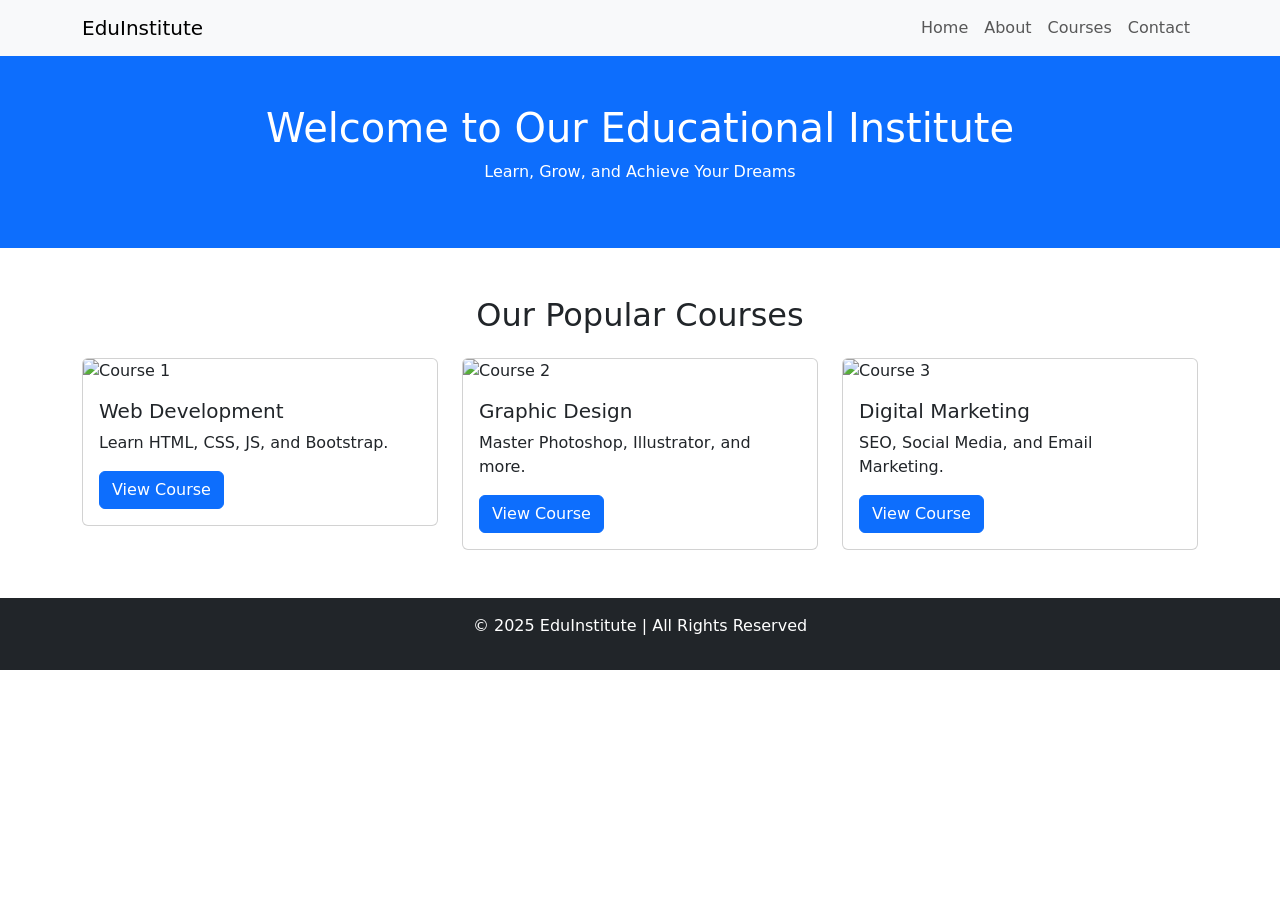
==== assetes/index.html @ 3bbbce3f "Home page created" ====
<!DOCTYPE html>
<html lang="en">
<head>
    <meta charset="UTF-8">
    <meta name="viewport" content="width=device-width, initial-scale=1.0">
    <title>Educational Institute</title>
    <link rel="stylesheet" href="https://cdn.jsdelivr.net/npm/bootstrap@5.3.0/dist/css/bootstrap.min.css">
    <link rel="stylesheet" href="assets/css/style.css">
</head>
<body>

<!-- Navbar -->
<nav class="navbar navbar-expand-lg navbar-light bg-light">
    <div class="container">
        <a class="navbar-brand" href="index.html">EduInstitute</a>
        <button class="navbar-toggler" type="button" data-bs-toggle="collapse" data-bs-target="#navbarNav">
            <span class="navbar-toggler-icon"></span>
        </button>
        <div class="collapse navbar-collapse" id="navbarNav">
            <ul class="navbar-nav ms-auto">
                <li class="nav-item"><a class="nav-link" href="index.html">Home</a></li>
                <li class="nav-item"><a class="nav-link" href="about.html">About</a></li>
                <li class="nav-item"><a class="nav-link" href="courses.html">Courses</a></li>
                <li class="nav-item"><a class="nav-link" href="contact.html">Contact</a></li>
            </ul>
        </div>
    </div>
</nav>

<!-- Hero Section -->
<header class="bg-primary text-white text-center py-5">
    <h1>Welcome to Our Educational Institute</h1>
    <p>Learn, Grow, and Achieve Your Dreams</p>
</header>

<!-- Courses Section -->
<div class="container mt-5">
    <h2 class="text-center">Our Popular Courses</h2>
    <div class="row mt-4">
        <div class="col-md-4">
            <div class="card">
                <img src="assets/images/course1.jpg" class="card-img-top" alt="Course 1">
                <div class="card-body">
                    <h5 class="card-title">Web Development</h5>
                    <p class="card-text">Learn HTML, CSS, JS, and Bootstrap.</p>
                    <a href="courses.html" class="btn btn-primary">View Course</a>
                </div>
            </div>
        </div>
        <div class="col-md-4">
            <div class="card">
                <img src="assets/images/course2.jpg" class="card-img-top" alt="Course 2">
                <div class="card-body">
                    <h5 class="card-title">Graphic Design</h5>
                    <p class="card-text">Master Photoshop, Illustrator, and more.</p>
                    <a href="courses.html" class="btn btn-primary">View Course</a>
                </div>
            </div>
        </div>
        <div class="col-md-4">
            <div class="card">
                <img src="assets/images/course3.jpg" class="card-img-top" alt="Course 3">
                <div class="card-body">
                    <h5 class="card-title">Digital Marketing</h5>
                    <p class="card-text">SEO, Social Media, and Email Marketing.</p>
                    <a href="courses.html" class="btn btn-primary">View Course</a>
                </div>
            </div>
        </div>
    </div>
</div>

<!-- Footer -->
<footer class="bg-dark text-white text-center py-3 mt-5">
    <p>&copy; 2025 EduInstitute | All Rights Reserved</p>
</footer>

<script src="https://cdn.jsdelivr.net/npm/bootstrap@5.3.0/dist/js/bootstrap.bundle.min.js"></script>
</body>
</html>
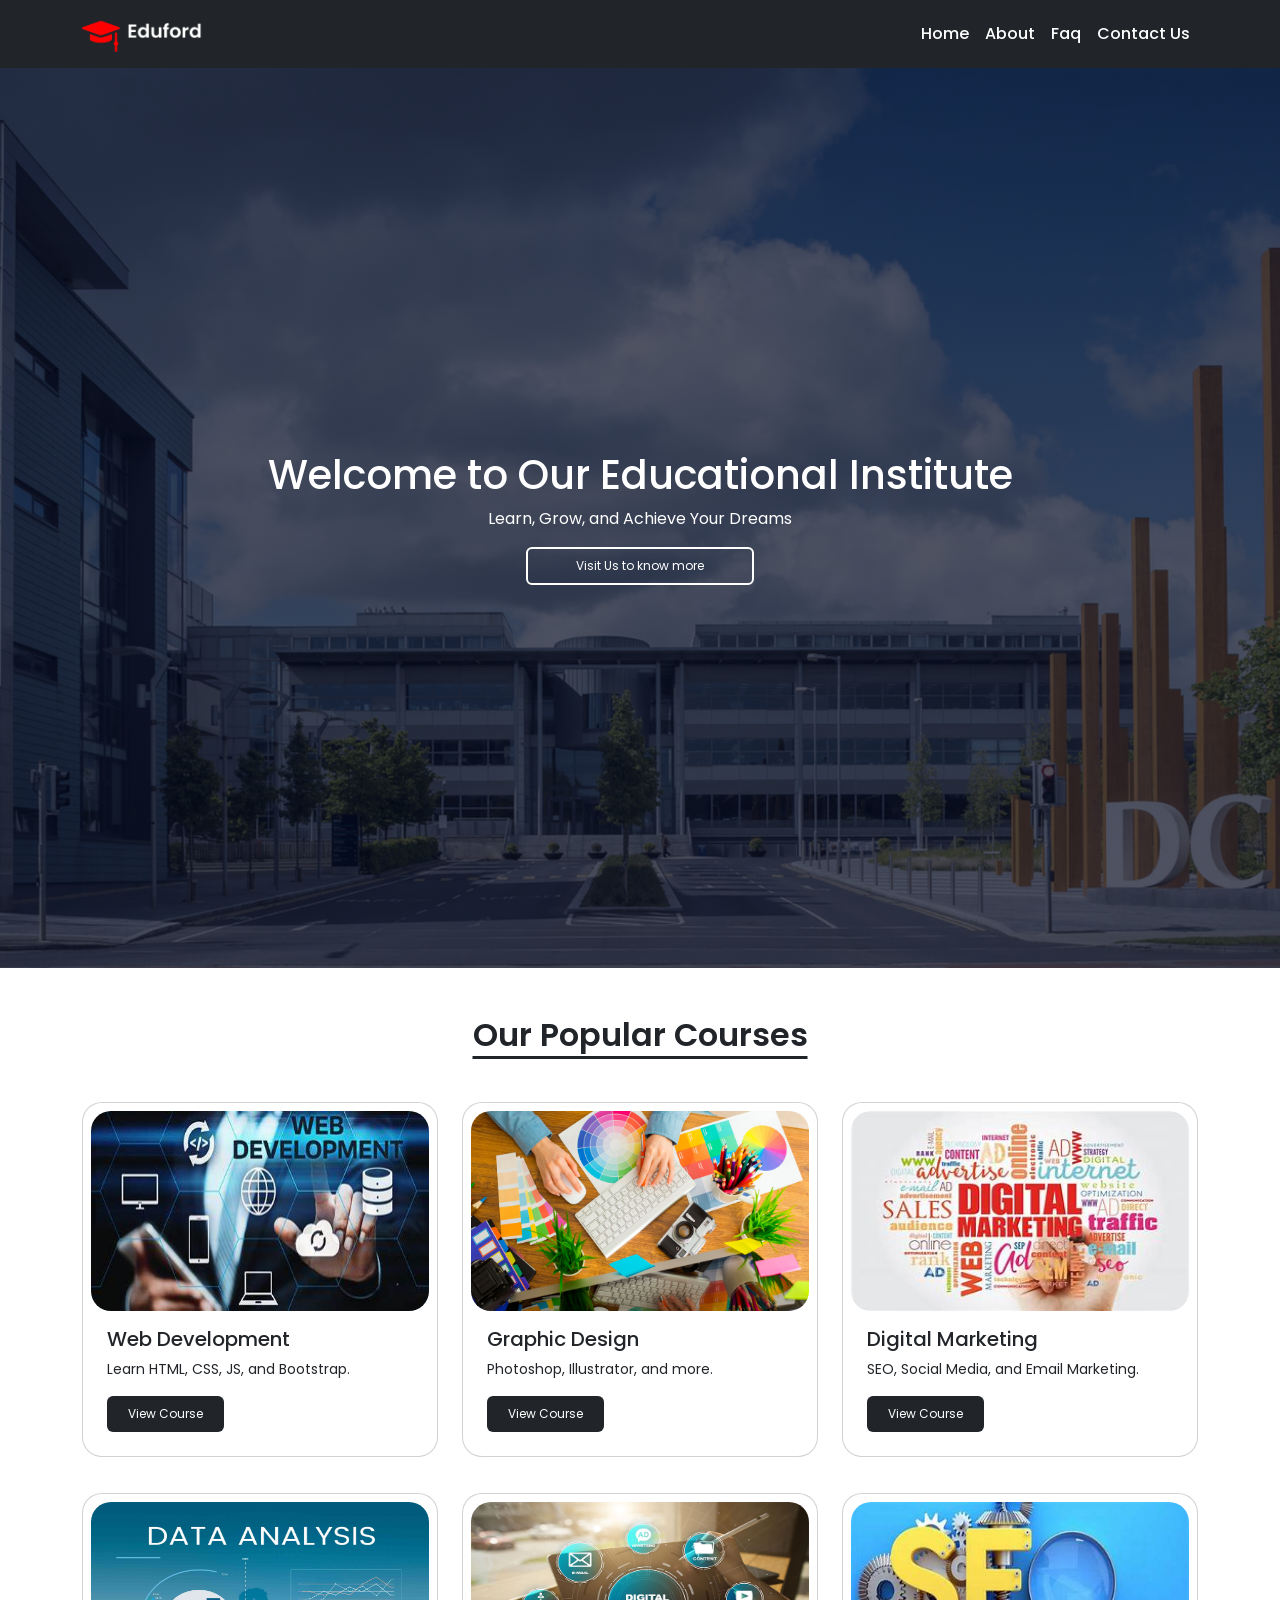
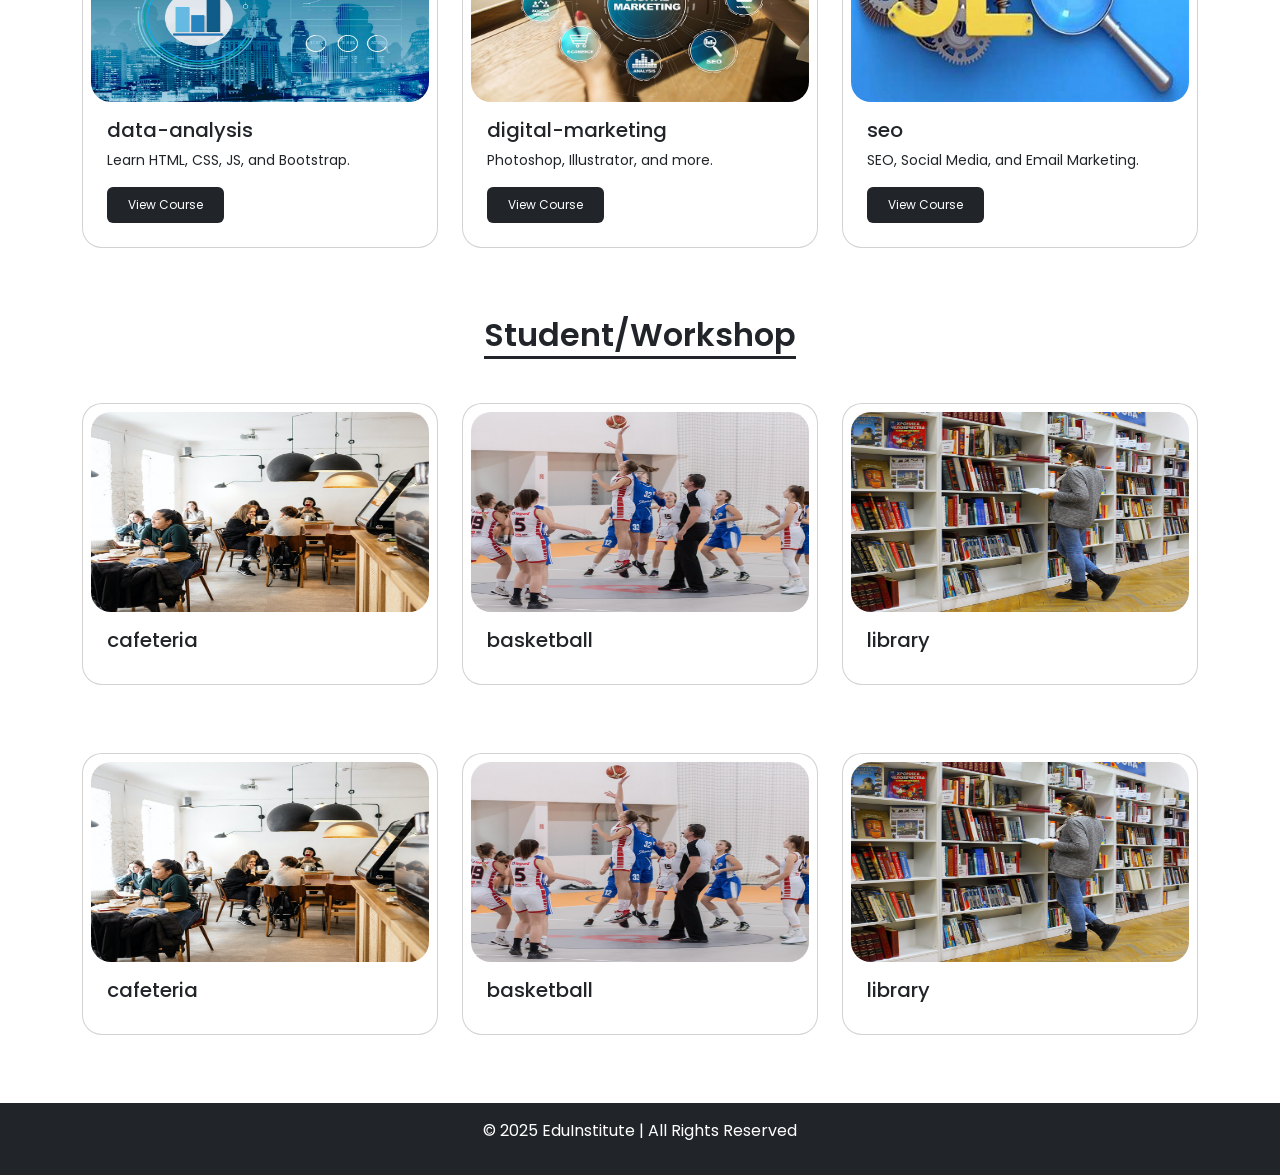
==== commit 5ecf7a93: "home page and about page added" ====
--- a/assetes/index.html
+++ b/assetes/index.html
@@ -4,76 +4,199 @@
     <meta charset="UTF-8">
     <meta name="viewport" content="width=device-width, initial-scale=1.0">
     <title>Educational Institute</title>
+    <link href="https://fonts.googleapis.com/css2?family=Poppins:wght@400;500;600&display=swap" rel="stylesheet">
     <link rel="stylesheet" href="https://cdn.jsdelivr.net/npm/bootstrap@5.3.0/dist/css/bootstrap.min.css">
-    <link rel="stylesheet" href="assets/css/style.css">
+    <link rel="stylesheet" href="style.css">
 </head>
 <body>
 
 <!-- Navbar -->
-<nav class="navbar navbar-expand-lg navbar-light bg-light">
+ <section >
+  <nav class="navbar navbar-expand-sm bg-dark">
     <div class="container">
-        <a class="navbar-brand" href="index.html">EduInstitute</a>
-        <button class="navbar-toggler" type="button" data-bs-toggle="collapse" data-bs-target="#navbarNav">
-            <span class="navbar-toggler-icon"></span>
-        </button>
-        <div class="collapse navbar-collapse" id="navbarNav">
-            <ul class="navbar-nav ms-auto">
-                <li class="nav-item"><a class="nav-link" href="index.html">Home</a></li>
-                <li class="nav-item"><a class="nav-link" href="about.html">About</a></li>
-                <li class="nav-item"><a class="nav-link" href="courses.html">Courses</a></li>
-                <li class="nav-item"><a class="nav-link" href="contact.html">Contact</a></li>
-            </ul>
-        </div>
-    </div>
-</nav>
+      <a class="navbar-brand fs-3  fw-bold" href="#"><img class="logo" src="../images/logo.png" alt=""></a>
+      <button class="navbar-toggler" type="button" data-bs-toggle="collapse" data-bs-target="#navbarSupportedContent" aria-controls="navbarSupportedContent" aria-expanded="false" aria-label="Toggle navigation">
+        <span class="navbar-toggler-icon"></span>
+      </button>
+      <div class="collapse navbar-collapse " id="navbarSupportedContent">
+        <ul class="navbar-nav ms-auto mb-2 mb-lg-0 ">
+          <li class="nav-item">
+            <a class="nav-link" href="#">Home</a>
+          </li>
+          <li class="nav-item">
+            <a class="nav-link  " href="About.html">About</a>
+          <li class="nav-item">
+            <a class="nav-link  " href="Faq.html" >Faq</a>
+          </li>
+          <li class="nav-item">
+            <a class="nav-link  " href="contact.html" >Contact Us</a>
+          </li>
+        </ul>
+      
+      </div>
+    </div>
+  </nav>
+</section>
+  <div class="hero-area">
+    <div class="hero-info">
+      <h1 class="">Welcome to Our Educational Institute</h1>
+      <p>Learn, Grow, and Achieve Your Dreams</p>
+      <button class="hero-btn btn px-5 py-2 border-2">Visit Us to know more </button>
+
+    </div>
+  
+  </div>
+
+
 
 <!-- Hero Section -->
-<header class="bg-primary text-white text-center py-5">
-    <h1>Welcome to Our Educational Institute</h1>
-    <p>Learn, Grow, and Achieve Your Dreams</p>
-</header>
+
+
+
+   
+
+ 
+
 
 <!-- Courses Section -->
-<div class="container mt-5">
-    <h2 class="text-center">Our Popular Courses</h2>
-    <div class="row mt-4">
+  <div class="container mt-5">
+    <h2 class="heading text-center">Our Popular Courses</h2>
+    <div class="row mt-5">
         <div class="col-md-4">
             <div class="card">
-                <img src="assets/images/course1.jpg" class="card-img-top" alt="Course 1">
+                <img src="../images/web-development.jpeg"  alt="Course 1">
                 <div class="card-body">
                     <h5 class="card-title">Web Development</h5>
-                    <p class="card-text">Learn HTML, CSS, JS, and Bootstrap.</p>
-                    <a href="courses.html" class="btn btn-primary">View Course</a>
+                    <p class="card-text ">Learn HTML, CSS, JS, and Bootstrap.</p>
+                    <a href="courses.html" class="btn">View Course</a>
                 </div>
             </div>
         </div>
         <div class="col-md-4">
             <div class="card">
-                <img src="assets/images/course2.jpg" class="card-img-top" alt="Course 2">
+                <img src="../images/Graphic-Designing.jpg" class="" alt="Course 2">
                 <div class="card-body">
                     <h5 class="card-title">Graphic Design</h5>
-                    <p class="card-text">Master Photoshop, Illustrator, and more.</p>
-                    <a href="courses.html" class="btn btn-primary">View Course</a>
+                    <p class="card-text "> Photoshop, Illustrator, and more.</p>
+                    <a href="courses.html" class="btn">View Course</a>
                 </div>
             </div>
         </div>
         <div class="col-md-4">
             <div class="card">
-                <img src="assets/images/course3.jpg" class="card-img-top" alt="Course 3">
+                <img src="../images/digital-markteting.jpeg" class="" alt="Course 3">
                 <div class="card-body">
                     <h5 class="card-title">Digital Marketing</h5>
-                    <p class="card-text">SEO, Social Media, and Email Marketing.</p>
-                    <a href="courses.html" class="btn btn-primary">View Course</a>
+                    <p class="card-text ">SEO, Social Media, and Email Marketing.</p>
+                    <a href="courses.html" class="btn">View Course</a>
                 </div>
             </div>
         </div>
     </div>
+    <!-- 2nd row of course -->
+    <div class="row mt-3">
+      <div class="col-md-4">
+          <div class="card">
+              <img src="../images/data-analysis.jpg"  alt="Course 1">
+              <div class="card-body">
+                  <h5 class="card-title">data-analysis</h5>
+                  <p class="card-text ">Learn HTML, CSS, JS, and Bootstrap.</p>
+                  <a href="courses.html" class="btn">View Course</a>
+              </div>
+          </div>
+      </div>
+      <div class="col-md-4">
+          <div class="card">
+              <img src="../images/digital-marketing.jpg" class="" alt="Course 2">
+              <div class="card-body">
+                  <h5 class="card-title">digital-marketing</h5>
+                  <p class="card-text "> Photoshop, Illustrator, and more.</p>
+                  <a href="courses.html" class="btn">View Course</a>
+              </div>
+          </div>
+      </div>
+      <div class="col-md-4">
+          <div class="card">
+              <img src="../images/seo.jpeg" class="" alt="Course 3">
+              <div class="card-body">
+                  <h5 class="card-title">seo</h5>
+                  <p class="card-text ">SEO, Social Media, and Email Marketing.</p>
+                  <a href="courses.html" class="btn">View Course</a>
+              </div>
+          </div>
+      </div>
+  </div>
+</div>  
+
+<!-- Student/Workshop -->
+ <div class="container mt-5">
+  <h2 class="heading text-center">Student/Workshop</h2>
+  <div class="row mt-5">
+      <div class="col-md-4">
+          <div class="card">
+              <img src="../images/cafeteria.png" class="card-img-top" alt="Course 1">
+              <div class="card-body">
+                  <h5 class="card-title">cafeteria</h5>
+                
+              
+              </div>
+          </div>
+      </div>
+      <div class="col-md-4">
+          <div class="card">
+              <img src="../images/basketball.png" class="card-img-top" alt="Course 2">
+              <div class="card-body">
+                  <h5 class="card-title">basketball</h5>
+               
+              </div>
+          </div>
+      </div>
+      <div class="col-md-4">
+          <div class="card">
+              <img src="../images/library.png" class="card-img-top" alt="Course 3">
+              <div class="card-body">
+                  <h5 class="card-title">library</h5>
+                 
+              </div>
+          </div>
+      </div>
+  </div>
+  <!-- 2nd row -->
+  <div class="row mt-5">
+    <div class="col-md-4">
+        <div class="card">
+            <img src="../images/cafeteria.png" class="card-img-top" alt="Course 1">
+            <div class="card-body">
+                <h5 class="card-title">cafeteria</h5>
+              
+            
+            </div>
+        </div>
+    </div>
+    <div class="col-md-4">
+        <div class="card">
+            <img src="../images/basketball.png" class="card-img-top" alt="Course 2">
+            <div class="card-body">
+                <h5 class="card-title">basketball</h5>
+             
+            </div>
+        </div>
+    </div>
+    <div class="col-md-4">
+        <div class="card">
+            <img src="../images/library.png" class="card-img-top" alt="Course 3">
+            <div class="card-body">
+                <h5 class="card-title">library</h5>
+               
+            </div>
+        </div>
+    </div>
 </div>
-
+</div> 
 <!-- Footer -->
 <footer class="bg-dark text-white text-center py-3 mt-5">
     <p>&copy; 2025 EduInstitute | All Rights Reserved</p>
-</footer>
+</footer> 
 
 <script src="https://cdn.jsdelivr.net/npm/bootstrap@5.3.0/dist/js/bootstrap.bundle.min.js"></script>
 </body>
--- a/assetes/style.css
+++ b/assetes/style.css
@@ -0,0 +1,84 @@
+*{
+    margin: 0;
+    padding: 0;
+    box-sizing: border-box;
+    font-family: "Poppins", serif;
+
+}
+.logo{
+    width: 120px;
+    height: auto;
+   
+}
+.nav-link{
+    font-weight: 500;
+}
+.nav-link{
+    color: white;
+}
+.nav-link:hover {
+    text-decoration: underline;
+    color: #ff5733 ;
+    animation-duration: 0.5s;
+    text-underline-offset: 3px;
+}
+.hero-area{
+    background-image: linear-gradient(rgba(4,9,30,0.7),rgba(4,9,30,0.7)),url(../images/banner.png);
+    width: 100%;
+    height: 100vh;
+    background-size: cover;
+    background-position: center;
+    position: relative;
+}
+
+ .hero-info{
+    width: 100%;
+    color: white;
+    position: absolute;
+    top: 50%;
+    left: 50%;
+    transform: translate(-50%,-50%);
+    text-align: center;
+} 
+ .hero-btn {
+    color: white;
+    border: 1px solid white;
+    font-size: 12px;
+    background: transparent;
+    cursor: pointer;
+}
+.hero-btn:hover{
+    border: 1px solid #fff;
+    background-color: #8a0303;
+    transition: 1s;
+} 
+.heading{
+    font-weight: 600;
+    text-decoration: underline;
+    text-underline-offset: 10px;
+}
+.card {
+    border-radius: 20px;
+    margin-bottom: 20px;
+    padding: 8px;
+}
+.card img{
+    width: 100%;
+    height: 200px;
+    border-radius: 20px;
+
+}
+.card-text{
+    font-size: 14px;
+}
+.card .btn{
+    background: #212529;
+    color: white;
+    font-size: 12px;
+    padding: 8px 20px;
+}
+.card .btn:hover{
+    background-color: #FF0000;
+    transition: 1s ease-in-out;
+    
+}
